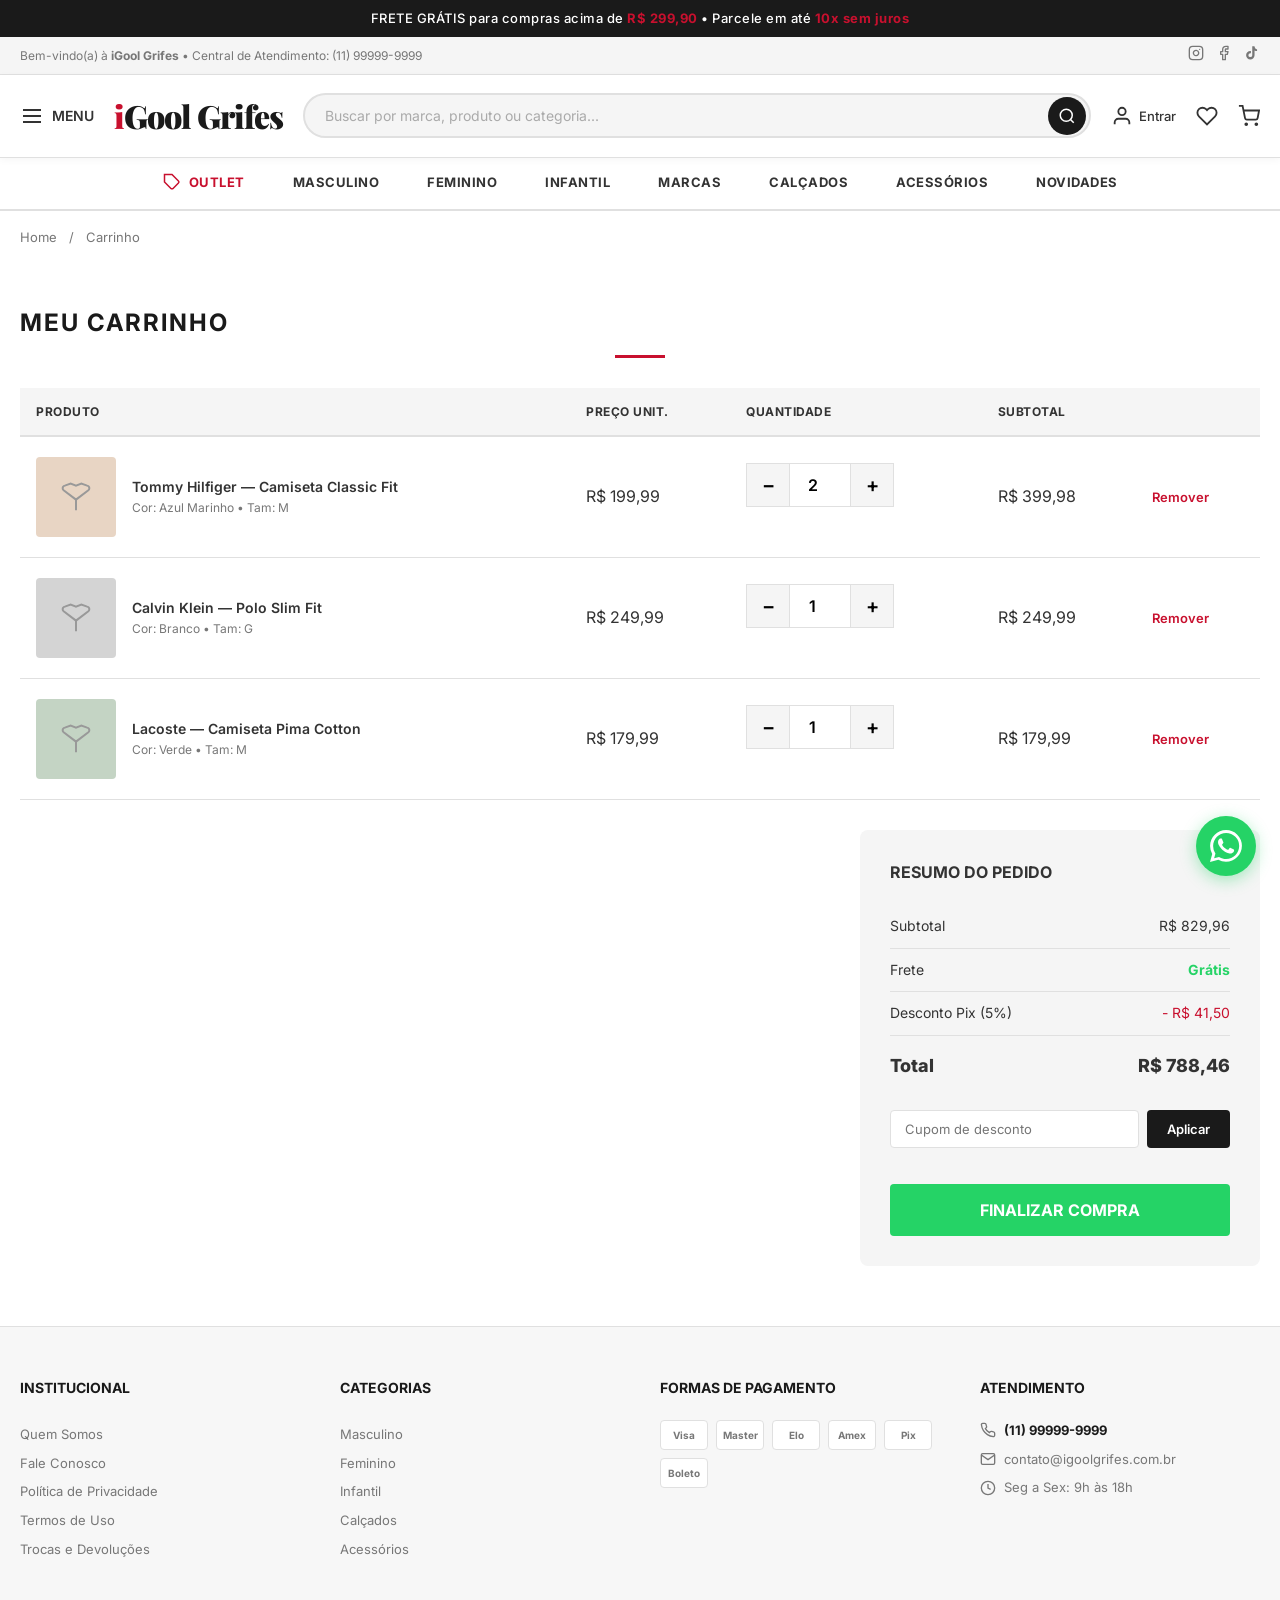
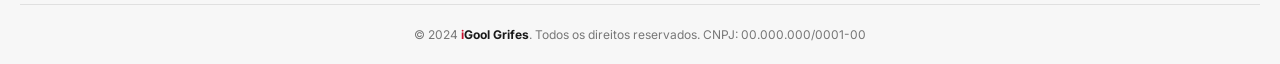
==== carrinho.html @ 235d31eb "Initial commit - IGOOL Grifes website" ====
<!DOCTYPE html>
<html lang="pt-BR">
<head>
  <meta charset="UTF-8">
  <meta name="viewport" content="width=device-width, initial-scale=1.0">
  <title>Meu Carrinho — iGool Grifes</title>
  <link rel="stylesheet" href="css/style.css">
</head>
<body>

  <!-- Top Bar -->
  <div class="top-bar">
    FRETE GRÁTIS para compras acima de <span>R$ 299,90</span> &bull; Parcele em até <span>10x sem juros</span>
  </div>

  <!-- Pre Header -->
  <div class="pre-header">
    <div class="container">
      <div>Bem-vindo(a) à <strong>iGool Grifes</strong> &bull; Central de Atendimento: (11) 99999-9999</div>
      <div class="social-icons">
        <a href="#" aria-label="Instagram">
          <svg width="16" height="16" viewBox="0 0 24 24" fill="none" stroke="currentColor" stroke-width="2" stroke-linecap="round" stroke-linejoin="round"><rect x="2" y="2" width="20" height="20" rx="5"/><path d="M16 11.37A4 4 0 1 1 12.63 8 4 4 0 0 1 16 11.37z"/><line x1="17.5" y1="6.5" x2="17.51" y2="6.5"/></svg>
        </a>
        <a href="#" aria-label="Facebook">
          <svg width="16" height="16" viewBox="0 0 24 24" fill="none" stroke="currentColor" stroke-width="2" stroke-linecap="round" stroke-linejoin="round"><path d="M18 2h-3a5 5 0 0 0-5 5v3H7v4h3v8h4v-8h3l1-4h-4V7a1 1 0 0 1 1-1h3z"/></svg>
        </a>
        <a href="#" aria-label="TikTok">
          <svg width="16" height="16" viewBox="0 0 24 24" fill="currentColor"><path d="M19.59 6.69a4.83 4.83 0 0 1-3.77-4.25V2h-3.45v13.67a2.89 2.89 0 0 1-2.88 2.5 2.89 2.89 0 0 1 0-5.78 2.92 2.92 0 0 1 .88.13V9.05a6.33 6.33 0 0 0-.88-.05 6.34 6.34 0 1 0 6.34 6.34v-7.1a8.16 8.16 0 0 0 3.76.92V6.69z"/></svg>
        </a>
      </div>
    </div>
  </div>

  <!-- Header -->
  <header class="header">
    <div class="container">
      <button class="menu-btn">
        <svg viewBox="0 0 24 24" fill="none" stroke="currentColor" stroke-width="2"><line x1="3" y1="6" x2="21" y2="6"/><line x1="3" y1="12" x2="21" y2="12"/><line x1="3" y1="18" x2="21" y2="18"/></svg>
        Menu
      </button>
      <a href="index.html" class="logo"><i>i</i>Gool Grifes</a>
      <div class="search-bar">
        <input type="text" placeholder="Buscar por marca, produto ou categoria...">
        <button aria-label="Buscar">
          <svg width="18" height="18" viewBox="0 0 24 24" fill="none" stroke="white" stroke-width="2"><circle cx="11" cy="11" r="8"/><line x1="21" y1="21" x2="16.65" y2="16.65"/></svg>
        </button>
      </div>
      <div class="header-actions">
        <a href="#" class="header-action" aria-label="Minha Conta">
          <svg viewBox="0 0 24 24" fill="none" stroke="currentColor" stroke-width="2"><path d="M20 21v-2a4 4 0 0 0-4-4H8a4 4 0 0 0-4 4v2"/><circle cx="12" cy="7" r="4"/></svg>
          <span>Entrar</span>
        </a>
        <a href="#" class="header-action" aria-label="Favoritos">
          <svg viewBox="0 0 24 24" fill="none" stroke="currentColor" stroke-width="2"><path d="M20.84 4.61a5.5 5.5 0 0 0-7.78 0L12 5.67l-1.06-1.06a5.5 5.5 0 0 0-7.78 7.78L12 21.23l8.84-8.84a5.5 5.5 0 0 0 0-7.78z"/></svg>
          <span class="badge">0</span>
        </a>
        <a href="carrinho.html" class="header-action" aria-label="Carrinho">
          <svg viewBox="0 0 24 24" fill="none" stroke="currentColor" stroke-width="2"><circle cx="9" cy="21" r="1"/><circle cx="20" cy="21" r="1"/><path d="M1 1h4l2.68 13.39a2 2 0 0 0 2 1.61h9.72a2 2 0 0 0 2-1.61L23 6H6"/></svg>
          <span class="badge">3</span>
        </a>
      </div>
    </div>
  </header>

  <!-- Navigation -->
  <nav class="nav">
    <div class="container">
      <a href="#" class="nav-item sale">
        <svg viewBox="0 0 24 24" fill="none" stroke="currentColor" stroke-width="2"><path d="M20.59 13.41l-7.17 7.17a2 2 0 0 1-2.83 0L2 12V2h10l8.59 8.59a2 2 0 0 1 0 2.82z"/><line x1="7" y1="7" x2="7.01" y2="7"/></svg>
        Outlet
      </a>
      <a href="#" class="nav-item">Masculino</a>
      <a href="#" class="nav-item">Feminino</a>
      <a href="#" class="nav-item">Infantil</a>
      <a href="#" class="nav-item">Marcas</a>
      <a href="#" class="nav-item">Calçados</a>
      <a href="#" class="nav-item">Acessórios</a>
      <a href="#" class="nav-item">Novidades</a>
    </div>
  </nav>

  <!-- Breadcrumb -->
  <div class="container">
    <div class="breadcrumb">
      <a href="index.html">Home</a> <span>/</span> Carrinho
    </div>
  </div>

  <!-- Cart Section -->
  <section class="cart-section">
    <div class="container">
      <div class="section-title" style="text-align:left; margin-bottom:30px;">
        <h2 style="text-align:left;">MEU CARRINHO</h2>
      </div>

      <!-- Cart Table -->
      <table class="cart-table">
        <thead>
          <tr>
            <th>Produto</th>
            <th>Preço Unit.</th>
            <th>Quantidade</th>
            <th>Subtotal</th>
            <th></th>
          </tr>
        </thead>
        <tbody>
          <!-- Item 1 -->
          <tr>
            <td>
              <div class="cart-product">
                <div style="width:80px;height:80px;background:#e8d5c4;border-radius:4px;display:flex;align-items:center;justify-content:center;">
                  <svg width="32" height="32" viewBox="0 0 24 24" fill="none" stroke="#999" stroke-width="1.5"><path d="M20.38 3.46L16 2 12 3.46 8 2 3.62 3.46A2 2 0 0 0 2 5.41v0a2 2 0 0 0 .74 1.56L12 14l9.26-7.03A2 2 0 0 0 22 5.41v0a2 2 0 0 0-1.62-1.95z"/><path d="M12 14v8"/></svg>
                </div>
                <div class="info">
                  <div class="name">Tommy Hilfiger — Camiseta Classic Fit</div>
                  <div class="variant">Cor: Azul Marinho &bull; Tam: M</div>
                </div>
              </div>
            </td>
            <td><span class="cart-unit-price" data-price="199.99">R$ 199,99</span></td>
            <td>
              <div class="qty-selector">
                <button class="qty-minus">−</button>
                <input type="number" value="2" min="1">
                <button class="qty-plus">+</button>
              </div>
            </td>
            <td><span class="cart-subtotal">R$ 399,98</span></td>
            <td><button class="cart-remove">Remover</button></td>
          </tr>
          <!-- Item 2 -->
          <tr>
            <td>
              <div class="cart-product">
                <div style="width:80px;height:80px;background:#d4d4d4;border-radius:4px;display:flex;align-items:center;justify-content:center;">
                  <svg width="32" height="32" viewBox="0 0 24 24" fill="none" stroke="#999" stroke-width="1.5"><path d="M20.38 3.46L16 2 12 3.46 8 2 3.62 3.46A2 2 0 0 0 2 5.41v0a2 2 0 0 0 .74 1.56L12 14l9.26-7.03A2 2 0 0 0 22 5.41v0a2 2 0 0 0-1.62-1.95z"/><path d="M12 14v8"/></svg>
                </div>
                <div class="info">
                  <div class="name">Calvin Klein — Polo Slim Fit</div>
                  <div class="variant">Cor: Branco &bull; Tam: G</div>
                </div>
              </div>
            </td>
            <td><span class="cart-unit-price" data-price="249.99">R$ 249,99</span></td>
            <td>
              <div class="qty-selector">
                <button class="qty-minus">−</button>
                <input type="number" value="1" min="1">
                <button class="qty-plus">+</button>
              </div>
            </td>
            <td><span class="cart-subtotal">R$ 249,99</span></td>
            <td><button class="cart-remove">Remover</button></td>
          </tr>
          <!-- Item 3 -->
          <tr>
            <td>
              <div class="cart-product">
                <div style="width:80px;height:80px;background:#c4d4c4;border-radius:4px;display:flex;align-items:center;justify-content:center;">
                  <svg width="32" height="32" viewBox="0 0 24 24" fill="none" stroke="#999" stroke-width="1.5"><path d="M20.38 3.46L16 2 12 3.46 8 2 3.62 3.46A2 2 0 0 0 2 5.41v0a2 2 0 0 0 .74 1.56L12 14l9.26-7.03A2 2 0 0 0 22 5.41v0a2 2 0 0 0-1.62-1.95z"/><path d="M12 14v8"/></svg>
                </div>
                <div class="info">
                  <div class="name">Lacoste — Camiseta Pima Cotton</div>
                  <div class="variant">Cor: Verde &bull; Tam: M</div>
                </div>
              </div>
            </td>
            <td><span class="cart-unit-price" data-price="179.99">R$ 179,99</span></td>
            <td>
              <div class="qty-selector">
                <button class="qty-minus">−</button>
                <input type="number" value="1" min="1">
                <button class="qty-plus">+</button>
              </div>
            </td>
            <td><span class="cart-subtotal">R$ 179,99</span></td>
            <td><button class="cart-remove">Remover</button></td>
          </tr>
        </tbody>
      </table>

      <!-- Empty cart message (hidden) -->
      <div id="empty-cart" style="display:none; text-align:center; padding:60px 0;">
        <svg width="64" height="64" viewBox="0 0 24 24" fill="none" stroke="#ccc" stroke-width="1.5"><circle cx="9" cy="21" r="1"/><circle cx="20" cy="21" r="1"/><path d="M1 1h4l2.68 13.39a2 2 0 0 0 2 1.61h9.72a2 2 0 0 0 2-1.61L23 6H6"/></svg>
        <h3 style="margin-top:20px; font-size:18px; color:#777;">Seu carrinho está vazio</h3>
        <p style="color:#aaa; margin-top:8px;">Adicione produtos e aproveite nossas ofertas!</p>
        <a href="index.html" style="display:inline-block; margin-top:20px; padding:14px 40px; background:#1a1a1a; color:#fff; font-weight:700; text-transform:uppercase; border-radius:4px;">Continuar Comprando</a>
      </div>

      <!-- Cart Summary -->
      <div class="cart-summary">
        <h3>Resumo do Pedido</h3>
        <div class="line">
          <span>Subtotal</span>
          <span id="cart-subtotal">R$ 829,96</span>
        </div>
        <div class="line">
          <span>Frete</span>
          <span style="color:#25d366; font-weight:700;">Grátis</span>
        </div>
        <div class="line">
          <span>Desconto Pix (5%)</span>
          <span id="cart-discount" style="color:#c8102e;">- R$ 41,50</span>
        </div>
        <div class="line total">
          <span>Total</span>
          <span id="cart-total">R$ 788,46</span>
        </div>
        <div class="coupon">
          <input type="text" placeholder="Cupom de desconto">
          <button>Aplicar</button>
        </div>
        <a href="checkout.html">
          <button class="btn-checkout">Finalizar Compra</button>
        </a>
      </div>

    </div>
  </section>

  <!-- Footer -->
  <footer class="footer">
    <div class="container">
      <div class="footer-grid">
        <div class="footer-col">
          <h4>Institucional</h4>
          <a href="sobre.html">Quem Somos</a>
          <a href="contato.html">Fale Conosco</a>
          <a href="#">Política de Privacidade</a>
          <a href="#">Termos de Uso</a>
          <a href="#">Trocas e Devoluções</a>
        </div>
        <div class="footer-col">
          <h4>Categorias</h4>
          <a href="#">Masculino</a>
          <a href="#">Feminino</a>
          <a href="#">Infantil</a>
          <a href="#">Calçados</a>
          <a href="#">Acessórios</a>
        </div>
        <div class="footer-col">
          <h4>Formas de Pagamento</h4>
          <div class="footer-payments">
            <div class="pay-icon">Visa</div>
            <div class="pay-icon">Master</div>
            <div class="pay-icon">Elo</div>
            <div class="pay-icon">Amex</div>
            <div class="pay-icon">Pix</div>
            <div class="pay-icon">Boleto</div>
          </div>
        </div>
        <div class="footer-col footer-contact">
          <h4>Atendimento</h4>
          <p>
            <svg viewBox="0 0 24 24" fill="none" stroke="currentColor" stroke-width="2"><path d="M22 16.92v3a2 2 0 0 1-2.18 2 19.79 19.79 0 0 1-8.63-3.07 19.5 19.5 0 0 1-6-6A19.79 19.79 0 0 1 2.12 4.18 2 2 0 0 1 4.11 2h3a2 2 0 0 1 2 1.72c.127.96.361 1.903.7 2.81a2 2 0 0 1-.45 2.11L8.09 9.91a16 16 0 0 0 6 6l1.27-1.27a2 2 0 0 1 2.11-.45c.907.339 1.85.573 2.81.7A2 2 0 0 1 22 16.92z"/></svg>
            <strong>(11) 99999-9999</strong>
          </p>
          <p>
            <svg viewBox="0 0 24 24" fill="none" stroke="currentColor" stroke-width="2"><path d="M4 4h16c1.1 0 2 .9 2 2v12c0 1.1-.9 2-2 2H4c-1.1 0-2-.9-2-2V6c0-1.1.9-2 2-2z"/><polyline points="22,6 12,13 2,6"/></svg>
            contato@igoolgrifes.com.br
          </p>
          <p>
            <svg viewBox="0 0 24 24" fill="none" stroke="currentColor" stroke-width="2"><circle cx="12" cy="12" r="10"/><polyline points="12 6 12 12 16 14"/></svg>
            Seg a Sex: 9h às 18h
          </p>
        </div>
      </div>
      <div class="footer-bottom">
        &copy; 2024 <strong><i style="color:#c8102e; font-style:normal;">i</i>Gool Grifes</strong>. Todos os direitos reservados. CNPJ: 00.000.000/0001-00
      </div>
    </div>
  </footer>

  <!-- WhatsApp Float -->
  <a href="https://wa.me/5511999999999" target="_blank" class="whatsapp-float" aria-label="WhatsApp">
    <svg viewBox="0 0 24 24"><path d="M17.472 14.382c-.297-.149-1.758-.867-2.03-.967-.273-.099-.471-.148-.67.15-.197.297-.767.966-.94 1.164-.173.199-.347.223-.644.075-.297-.15-1.255-.463-2.39-1.475-.883-.788-1.48-1.761-1.653-2.059-.173-.297-.018-.458.13-.606.134-.133.298-.347.446-.52.149-.174.198-.298.298-.497.099-.198.05-.371-.025-.52-.075-.149-.669-1.612-.916-2.207-.242-.579-.487-.5-.669-.51-.173-.008-.371-.01-.57-.01-.198 0-.52.074-.792.372-.272.297-1.04 1.016-1.04 2.479 0 1.462 1.065 2.875 1.213 3.074.149.198 2.096 3.2 5.077 4.487.709.306 1.262.489 1.694.625.712.227 1.36.195 1.871.118.571-.085 1.758-.719 2.006-1.413.248-.694.248-1.289.173-1.413-.074-.124-.272-.198-.57-.347zM12.05 21.785c-1.738 0-3.443-.468-4.93-1.352l-.354-.21-3.667.962.979-3.572-.231-.367A9.712 9.712 0 0 1 2.34 12.05c0-5.385 4.383-9.768 9.77-9.768a9.71 9.71 0 0 1 6.912 2.863 9.71 9.71 0 0 1 2.862 6.913c-.003 5.386-4.385 9.768-9.772 9.768h-.004zM12.05.002C5.438.002.064 5.376.064 11.988a11.93 11.93 0 0 0 1.6 5.972L0 24l6.233-1.636a11.93 11.93 0 0 0 5.71 1.453h.005c6.613 0 11.987-5.374 11.99-11.986A11.91 11.91 0 0 0 20.453 3.49 11.91 11.91 0 0 0 12.05.002z"/></svg>
  </a>

  <script src="js/main.js"></script>
</body>
</html>
---- css/style.css ----
/* ============================================
   iGOOL GRIFES — E-commerce CSS
   Referência: Secret Outlet
   ============================================ */

@import url('https://fonts.googleapis.com/css2?family=Inter:wght@300;400;500;600;700;800;900&family=Playfair+Display:wght@700;800;900&display=swap');

/* ── Reset ── */
*, *::before, *::after { margin: 0; padding: 0; box-sizing: border-box; }

:root {
  --primary: #1a1a1a;
  --secondary: #c8102e;
  --accent: #d4af37;
  --green: #25d366;
  --bg: #ffffff;
  --bg-light: #f5f5f5;
  --bg-dark: #1a1a1a;
  --text: #333333;
  --text-light: #777777;
  --text-white: #ffffff;
  --border: #e0e0e0;
  --shadow: 0 2px 12px rgba(0,0,0,0.08);
  --radius: 8px;
  --max-w: 1280px;
  --transition: all 0.3s ease;
}

html { scroll-behavior: smooth; }
body { font-family: 'Inter', sans-serif; color: var(--text); background: var(--bg); line-height: 1.6; }
a { text-decoration: none; color: inherit; transition: var(--transition); }
ul { list-style: none; }
img { max-width: 100%; height: auto; display: block; }
button, input, select, textarea { font-family: inherit; border: none; outline: none; }
.container { max-width: var(--max-w); margin: 0 auto; padding: 0 20px; }

/* ── Top Bar ── */
.top-bar {
  background: var(--primary);
  color: var(--text-white);
  text-align: center;
  padding: 8px 0;
  font-size: 13px;
  font-weight: 500;
  letter-spacing: 0.5px;
}
.top-bar span { color: var(--secondary); font-weight: 700; }

/* ── Pre Header ── */
.pre-header {
  background: var(--bg-light);
  padding: 6px 0;
  font-size: 12px;
  color: var(--text-light);
  border-bottom: 1px solid var(--border);
}
.pre-header .container {
  display: flex;
  justify-content: space-between;
  align-items: center;
}
.pre-header a { color: var(--text-light); }
.pre-header a:hover { color: var(--secondary); }
.pre-header .social-icons { display: flex; gap: 12px; }
.pre-header .social-icons a { font-size: 16px; }

/* ── Header ── */
.header {
  background: var(--bg);
  padding: 15px 0;
  border-bottom: 1px solid var(--border);
  position: sticky;
  top: 0;
  z-index: 1000;
  box-shadow: 0 2px 8px rgba(0,0,0,0.04);
}
.header .container {
  display: flex;
  align-items: center;
  gap: 20px;
}
.header .menu-btn {
  display: flex;
  align-items: center;
  gap: 8px;
  background: none;
  cursor: pointer;
  font-size: 14px;
  font-weight: 600;
  color: var(--text);
  text-transform: uppercase;
}
.header .menu-btn svg { width: 24px; height: 24px; }

.logo {
  font-family: 'Playfair Display', serif;
  font-size: 32px;
  font-weight: 900;
  color: var(--primary);
  letter-spacing: -1px;
  white-space: nowrap;
}
.logo i { color: var(--secondary); font-style: normal; }

.search-bar {
  flex: 1;
  position: relative;
}
.search-bar input {
  width: 100%;
  padding: 12px 50px 12px 20px;
  border: 2px solid var(--border);
  border-radius: 30px;
  font-size: 14px;
  color: var(--text);
  background: var(--bg-light);
  transition: var(--transition);
}
.search-bar input:focus { border-color: var(--primary); background: var(--bg); }
.search-bar input::placeholder { color: #aaa; }
.search-bar button {
  position: absolute;
  right: 5px;
  top: 50%;
  transform: translateY(-50%);
  background: var(--primary);
  color: white;
  width: 38px;
  height: 38px;
  border-radius: 50%;
  cursor: pointer;
  display: flex;
  align-items: center;
  justify-content: center;
  transition: var(--transition);
}
.search-bar button:hover { background: var(--secondary); }

.header-actions {
  display: flex;
  align-items: center;
  gap: 20px;
}
.header-action {
  display: flex;
  align-items: center;
  gap: 6px;
  font-size: 13px;
  font-weight: 500;
  color: var(--text);
  cursor: pointer;
  position: relative;
  transition: var(--transition);
}
.header-action:hover { color: var(--secondary); }
.header-action svg { width: 22px; height: 22px; }
.header-action .badge {
  position: absolute;
  top: -6px;
  right: -8px;
  background: var(--secondary);
  color: white;
  width: 18px;
  height: 18px;
  border-radius: 50%;
  font-size: 10px;
  font-weight: 700;
  display: flex;
  align-items: center;
  justify-content: center;
}

/* ── Navigation ── */
.nav {
  background: var(--bg);
  border-bottom: 2px solid var(--border);
}
.nav .container {
  display: flex;
  justify-content: center;
  gap: 0;
}
.nav-item {
  position: relative;
  padding: 14px 24px;
  font-size: 13px;
  font-weight: 700;
  text-transform: uppercase;
  letter-spacing: 0.5px;
  display: flex;
  align-items: center;
  gap: 8px;
  cursor: pointer;
  transition: var(--transition);
  border-bottom: 3px solid transparent;
}
.nav-item:hover { color: var(--secondary); border-bottom-color: var(--secondary); }
.nav-item.sale { color: var(--secondary); }
.nav-item svg { width: 18px; height: 18px; }

/* Dropdown */
.nav-dropdown {
  display: none;
  position: absolute;
  top: 100%;
  left: 0;
  background: var(--bg);
  min-width: 260px;
  box-shadow: var(--shadow);
  border: 1px solid var(--border);
  border-top: 3px solid var(--secondary);
  z-index: 999;
  padding: 20px;
}
.nav-dropdown.mega {
  left: 50%;
  transform: translateX(-50%);
  min-width: 800px;
  display: none;
}
.nav-item:hover .nav-dropdown { display: block; }
.nav-dropdown a {
  display: block;
  padding: 8px 0;
  font-size: 13px;
  font-weight: 500;
  color: var(--text);
  text-transform: none;
}
.nav-dropdown a:hover { color: var(--secondary); padding-left: 5px; }
.nav-dropdown .brands-grid {
  display: grid;
  grid-template-columns: repeat(5, 1fr);
  gap: 8px 20px;
}

/* ── Hero Banner ── */
.hero {
  position: relative;
  background: linear-gradient(135deg, #1a1a1a 0%, #2d2d2d 50%, #c8102e 100%);
  overflow: hidden;
  min-height: 420px;
  display: flex;
  align-items: center;
}
.hero .container {
  display: flex;
  align-items: center;
  justify-content: space-between;
  width: 100%;
  padding: 40px 20px;
}
.hero-content { max-width: 500px; color: var(--text-white); z-index: 2; }
.hero-content .tag {
  display: inline-block;
  background: var(--secondary);
  color: white;
  padding: 6px 16px;
  font-size: 12px;
  font-weight: 700;
  text-transform: uppercase;
  border-radius: 3px;
  margin-bottom: 16px;
}
.hero-content h1 {
  font-family: 'Playfair Display', serif;
  font-size: 64px;
  font-weight: 900;
  line-height: 1;
  margin-bottom: 10px;
}
.hero-content h2 {
  font-size: 22px;
  font-weight: 300;
  text-transform: uppercase;
  letter-spacing: 3px;
  margin-bottom: 24px;
}
.hero-content .btn-hero {
  display: inline-block;
  background: var(--text-white);
  color: var(--primary);
  padding: 14px 40px;
  font-weight: 700;
  font-size: 14px;
  text-transform: uppercase;
  border-radius: 4px;
  transition: var(--transition);
}
.hero-content .btn-hero:hover { background: var(--accent); color: var(--primary); }
.hero-discounts {
  display: flex;
  gap: 30px;
  z-index: 2;
}
.hero-discount {
  text-align: center;
  color: var(--text-white);
}
.hero-discount .pct {
  font-size: 72px;
  font-weight: 900;
  line-height: 1;
  font-family: 'Playfair Display', serif;
}
.hero-discount .pct sup { font-size: 32px; }
.hero-discount .off {
  font-size: 24px;
  font-weight: 800;
  text-transform: uppercase;
  display: block;
}
.hero-discount .desc {
  font-size: 13px;
  font-weight: 400;
  opacity: 0.8;
  margin-top: 4px;
}

/* ── Trust Bar ── */
.trust-bar {
  background: var(--bg-light);
  padding: 24px 0;
  border-bottom: 1px solid var(--border);
}
.trust-bar .container {
  display: flex;
  justify-content: space-between;
  gap: 16px;
  flex-wrap: wrap;
}
.trust-item {
  display: flex;
  flex-direction: column;
  align-items: center;
  text-align: center;
  gap: 8px;
  flex: 1;
  min-width: 140px;
}
.trust-item svg { width: 32px; height: 32px; color: var(--primary); }
.trust-item strong { font-size: 12px; text-transform: uppercase; letter-spacing: 0.5px; }
.trust-item span { font-size: 11px; color: var(--text-light); }

/* ── Frete Banner ── */
.frete-banner {
  background: linear-gradient(90deg, #1a1a1a, #333);
  padding: 16px 0;
  color: var(--text-white);
}
.frete-banner .container {
  display: flex;
  justify-content: space-between;
  align-items: center;
  flex-wrap: wrap;
  gap: 16px;
}
.frete-banner .left { font-size: 13px; }
.frete-banner .left strong { display: block; font-size: 11px; color: var(--secondary); text-transform: uppercase; }
.frete-banner h3 {
  font-size: 32px;
  font-weight: 900;
  color: var(--green);
  text-transform: uppercase;
}
.frete-banner .regions { font-size: 12px; text-align: right; line-height: 1.8; }
.frete-banner .regions strong { color: var(--secondary); }

/* ── Promo Cards ── */
.promo-section { padding: 50px 0; }
.promo-grid {
  display: grid;
  grid-template-columns: repeat(3, 1fr);
  gap: 20px;
}
.promo-card {
  position: relative;
  border-radius: var(--radius);
  overflow: hidden;
  background: linear-gradient(135deg, #2d2d2d, #1a1a1a);
  min-height: 320px;
  display: flex;
  flex-direction: column;
  justify-content: flex-end;
  padding: 30px;
  color: var(--text-white);
  cursor: pointer;
  transition: var(--transition);
}
.promo-card:hover { transform: translateY(-4px); box-shadow: 0 12px 32px rgba(0,0,0,0.2); }
.promo-card .brand-tag { font-size: 11px; text-transform: uppercase; letter-spacing: 2px; opacity: 0.7; }
.promo-card h3 { font-family: 'Playfair Display', serif; font-size: 28px; font-weight: 900; margin: 8px 0; text-transform: uppercase; }
.promo-card .discount {
  display: flex;
  align-items: baseline;
  gap: 4px;
}
.promo-card .discount .num {
  font-size: 56px;
  font-weight: 900;
  color: var(--secondary);
  line-height: 1;
  font-family: 'Playfair Display', serif;
}
.promo-card .discount .pct { font-size: 24px; font-weight: 800; color: var(--secondary); }
.promo-card .discount .off-text { font-size: 14px; text-transform: uppercase; font-weight: 600; }
.promo-card .cta { font-size: 13px; font-weight: 600; margin-top: 12px; opacity: 0.8; }
.promo-card .cta:hover { opacity: 1; }

/* ── Section Title ── */
.section-title {
  text-align: center;
  margin-bottom: 40px;
}
.section-title h2 {
  font-size: 24px;
  font-weight: 700;
  text-transform: uppercase;
  letter-spacing: 2px;
  color: var(--primary);
}
.section-title h2::after {
  content: '';
  display: block;
  width: 50px;
  height: 3px;
  background: var(--secondary);
  margin: 12px auto 0;
}

/* ── Size Filter ── */
.size-section { padding: 40px 0; background: var(--primary); }
.size-title {
  color: var(--text-white);
  font-size: 16px;
  font-weight: 700;
  text-transform: uppercase;
  letter-spacing: 1px;
  text-align: center;
  margin-bottom: 20px;
}
.size-grid {
  display: flex;
  justify-content: center;
  gap: 12px;
  flex-wrap: wrap;
}
.size-btn {
  background: var(--text-white);
  color: var(--primary);
  padding: 12px 28px;
  font-size: 14px;
  font-weight: 700;
  border-radius: 4px;
  cursor: pointer;
  transition: var(--transition);
}
.size-btn:hover { background: var(--secondary); color: white; transform: scale(1.05); }

/* ── Categories ── */
.categories-section { padding: 50px 0; }
.categories-grid {
  display: grid;
  grid-template-columns: repeat(5, 1fr);
  gap: 16px;
}
.category-card {
  position: relative;
  border-radius: var(--radius);
  overflow: hidden;
  aspect-ratio: 3/4;
  cursor: pointer;
  background: #ddd;
}
.category-card img {
  width: 100%;
  height: 100%;
  object-fit: cover;
  transition: var(--transition);
}
.category-card:hover img { transform: scale(1.08); }
.category-card .label {
  position: absolute;
  top: 12px;
  left: 12px;
  background: var(--secondary);
  color: white;
  padding: 5px 14px;
  font-size: 11px;
  font-weight: 700;
  text-transform: uppercase;
  border-radius: 3px;
  letter-spacing: 0.5px;
}

/* ── WhatsApp Banner ── */
.whatsapp-banner {
  background: var(--bg-light);
  padding: 30px 0;
  margin: 40px 0;
}
.whatsapp-banner .container {
  display: flex;
  align-items: center;
  justify-content: center;
  gap: 30px;
  flex-wrap: wrap;
}
.whatsapp-banner .icon {
  width: 60px;
  height: 60px;
  background: var(--green);
  border-radius: 50%;
  display: flex;
  align-items: center;
  justify-content: center;
}
.whatsapp-banner .icon svg { width: 32px; height: 32px; fill: white; }
.whatsapp-banner .text { text-align: center; }
.whatsapp-banner .text h3 { font-size: 16px; font-weight: 700; text-transform: uppercase; }
.whatsapp-banner .text p { font-size: 14px; color: var(--text-light); }
.whatsapp-banner .text p span { color: var(--secondary); font-weight: 700; }
.btn-whatsapp {
  background: var(--green);
  color: white;
  padding: 14px 40px;
  font-size: 14px;
  font-weight: 700;
  text-transform: uppercase;
  border-radius: 4px;
  cursor: pointer;
  transition: var(--transition);
}
.btn-whatsapp:hover { background: #1fb855; transform: scale(1.05); }

/* ── Brands Carousel ── */
.brands-section { padding: 50px 0; }
.brands-carousel {
  display: flex;
  justify-content: center;
  align-items: center;
  gap: 50px;
  flex-wrap: wrap;
  opacity: 0.6;
}
.brands-carousel img { height: 40px; object-fit: contain; filter: grayscale(100%); transition: var(--transition); }
.brands-carousel img:hover { filter: grayscale(0%); opacity: 1; }

/* ── Product Grid ── */
.products-section { padding: 50px 0; }
.products-grid {
  display: grid;
  grid-template-columns: repeat(4, 1fr);
  gap: 20px;
}
.product-card {
  background: var(--bg);
  border: 1px solid var(--border);
  border-radius: var(--radius);
  overflow: hidden;
  transition: var(--transition);
  position: relative;
}
.product-card:hover { box-shadow: 0 8px 24px rgba(0,0,0,0.12); transform: translateY(-4px); }
.product-card .badges {
  position: absolute;
  top: 10px;
  left: 10px;
  display: flex;
  flex-direction: column;
  gap: 6px;
  z-index: 2;
}
.product-card .badge-discount {
  background: var(--secondary);
  color: white;
  padding: 4px 10px;
  font-size: 12px;
  font-weight: 700;
  border-radius: 3px;
}
.product-card .badge-frete {
  background: var(--green);
  color: white;
  padding: 4px 10px;
  font-size: 10px;
  font-weight: 700;
  border-radius: 3px;
}
.product-card .img-wrap {
  position: relative;
  aspect-ratio: 1;
  overflow: hidden;
  background: #f9f9f9;
}
.product-card .img-wrap img {
  width: 100%;
  height: 100%;
  object-fit: cover;
  transition: var(--transition);
}
.product-card:hover .img-wrap img { transform: scale(1.05); }
.product-card .wishlist-btn {
  position: absolute;
  top: 10px;
  right: 10px;
  background: white;
  width: 36px;
  height: 36px;
  border-radius: 50%;
  display: flex;
  align-items: center;
  justify-content: center;
  cursor: pointer;
  box-shadow: 0 2px 8px rgba(0,0,0,0.1);
  z-index: 2;
  transition: var(--transition);
}
.product-card .wishlist-btn:hover { background: var(--secondary); color: white; }
.product-card .wishlist-btn svg { width: 18px; height: 18px; }
.product-info {
  padding: 16px;
  text-align: center;
}
.product-info .brand {
  font-size: 14px;
  font-weight: 700;
  color: var(--primary);
  text-transform: uppercase;
  margin-bottom: 6px;
}
.product-info .name {
  font-size: 13px;
  color: var(--text-light);
  margin-bottom: 10px;
  line-height: 1.4;
  min-height: 36px;
}
.product-info .prices { margin-bottom: 6px; }
.product-info .old-price {
  font-size: 13px;
  color: #aaa;
  text-decoration: line-through;
  margin-right: 8px;
}
.product-info .current-price {
  font-size: 18px;
  font-weight: 800;
  color: var(--primary);
}
.product-info .pix-label {
  font-size: 11px;
  color: var(--text-light);
}
.product-info .installments {
  font-size: 11px;
  color: var(--text-light);
  margin-top: 4px;
}

/* ── About Section ── */
.about-section { padding: 60px 0; background: var(--bg-light); }
.about-grid {
  display: grid;
  grid-template-columns: 1fr 1fr;
  gap: 50px;
  align-items: center;
}
.about-text h2 {
  font-family: 'Playfair Display', serif;
  font-size: 32px;
  font-weight: 900;
  text-transform: uppercase;
  letter-spacing: 2px;
  margin-bottom: 20px;
}
.about-text p { font-size: 14px; line-height: 1.8; color: var(--text-light); margin-bottom: 12px; }
.about-visual {
  display: flex;
  flex-direction: column;
  align-items: center;
  gap: 20px;
}
.about-visual .stamp {
  background: var(--secondary);
  color: white;
  padding: 30px 40px;
  text-align: center;
  border-radius: var(--radius);
}
.about-visual .stamp .years { font-size: 48px; font-weight: 900; font-family: 'Playfair Display', serif; line-height: 1; }
.about-visual .stamp .label { font-size: 12px; text-transform: uppercase; letter-spacing: 2px; font-weight: 700; }

/* ── Trust Cards ── */
.trust-section { padding: 50px 0; }
.trust-grid {
  display: grid;
  grid-template-columns: repeat(5, 1fr);
  gap: 16px;
}
.trust-card {
  background: var(--bg-light);
  border: 1px solid var(--border);
  border-radius: var(--radius);
  padding: 30px 20px;
  text-align: center;
  transition: var(--transition);
}
.trust-card:hover { box-shadow: var(--shadow); transform: translateY(-2px); }
.trust-card svg { width: 40px; height: 40px; color: var(--primary); margin-bottom: 16px; }
.trust-card h4 { font-size: 13px; font-weight: 700; text-transform: uppercase; margin-bottom: 10px; }
.trust-card p { font-size: 12px; color: var(--text-light); line-height: 1.5; }

/* ── Newsletter ── */
.newsletter {
  background: var(--bg-dark);
  padding: 40px 0;
}
.newsletter .container {
  display: flex;
  align-items: center;
  justify-content: space-between;
  gap: 30px;
  flex-wrap: wrap;
}
.newsletter .text { color: var(--text-white); }
.newsletter .text h3 { font-size: 18px; font-weight: 800; text-transform: uppercase; }
.newsletter .text p { font-size: 13px; opacity: 0.7; margin-top: 4px; }
.newsletter form {
  display: flex;
  gap: 10px;
  flex-wrap: wrap;
  flex: 1;
  max-width: 600px;
}
.newsletter form input {
  flex: 1;
  min-width: 140px;
  padding: 12px 16px;
  border: 1px solid #444;
  border-radius: 4px;
  background: #2a2a2a;
  color: white;
  font-size: 13px;
}
.newsletter form input::placeholder { color: #888; }
.newsletter form button {
  background: var(--green);
  color: white;
  padding: 12px 30px;
  font-weight: 700;
  text-transform: uppercase;
  border-radius: 4px;
  cursor: pointer;
  font-size: 13px;
  transition: var(--transition);
}
.newsletter form button:hover { background: #1fb855; }

/* ── Footer ── */
.footer {
  background: #f7f7f7;
  padding: 50px 0 20px;
  border-top: 1px solid var(--border);
}
.footer-grid {
  display: grid;
  grid-template-columns: repeat(4, 1fr);
  gap: 40px;
  margin-bottom: 40px;
}
.footer-col h4 {
  font-size: 14px;
  font-weight: 700;
  text-transform: uppercase;
  margin-bottom: 20px;
  color: var(--primary);
}
.footer-col a {
  display: block;
  font-size: 13px;
  color: var(--text-light);
  padding: 4px 0;
  transition: var(--transition);
}
.footer-col a:hover { color: var(--secondary); padding-left: 4px; }
.footer-payments {
  display: flex;
  gap: 8px;
  flex-wrap: wrap;
  margin-top: 10px;
}
.footer-payments .pay-icon {
  width: 48px;
  height: 30px;
  background: white;
  border: 1px solid var(--border);
  border-radius: 4px;
  display: flex;
  align-items: center;
  justify-content: center;
  font-size: 10px;
  font-weight: 700;
  color: var(--text-light);
}
.footer-contact p {
  font-size: 13px;
  color: var(--text-light);
  margin-bottom: 8px;
  display: flex;
  align-items: center;
  gap: 8px;
}
.footer-contact p svg { width: 16px; height: 16px; flex-shrink: 0; }
.footer-contact p strong { color: var(--primary); }
.footer-bottom {
  border-top: 1px solid var(--border);
  padding-top: 20px;
  text-align: center;
  font-size: 12px;
  color: var(--text-light);
}
.footer-bottom strong { color: var(--primary); }

/* ── Product Page ── */
.breadcrumb {
  padding: 16px 0;
  font-size: 13px;
  color: var(--text-light);
}
.breadcrumb a { color: var(--text-light); }
.breadcrumb a:hover { color: var(--secondary); }
.breadcrumb span { margin: 0 8px; }

.product-detail {
  padding: 20px 0 60px;
}
.product-detail-grid {
  display: grid;
  grid-template-columns: 1fr 1fr;
  gap: 50px;
}
.product-gallery {
  display: flex;
  gap: 12px;
}
.product-gallery .thumbs {
  display: flex;
  flex-direction: column;
  gap: 8px;
}
.product-gallery .thumb {
  width: 70px;
  height: 70px;
  border: 2px solid var(--border);
  border-radius: 4px;
  overflow: hidden;
  cursor: pointer;
  transition: var(--transition);
}
.product-gallery .thumb.active, .product-gallery .thumb:hover { border-color: var(--primary); }
.product-gallery .thumb img { width: 100%; height: 100%; object-fit: cover; }
.product-gallery .main-img {
  flex: 1;
  border-radius: var(--radius);
  overflow: hidden;
  background: #f9f9f9;
}
.product-gallery .main-img img { width: 100%; height: 100%; object-fit: cover; }

.product-detail-info h1 {
  font-size: 24px;
  font-weight: 700;
  margin-bottom: 6px;
}
.product-detail-info .brand-name {
  font-size: 14px;
  color: var(--text-light);
  text-transform: uppercase;
  margin-bottom: 16px;
}
.product-detail-info .detail-prices { margin-bottom: 20px; }
.product-detail-info .detail-old-price {
  font-size: 16px;
  color: #aaa;
  text-decoration: line-through;
}
.product-detail-info .detail-current-price {
  font-size: 32px;
  font-weight: 900;
  color: var(--primary);
  display: block;
}
.product-detail-info .detail-pix {
  font-size: 13px;
  color: var(--green);
  font-weight: 600;
}
.product-detail-info .detail-installments {
  font-size: 13px;
  color: var(--text-light);
  margin-top: 4px;
}

.size-selector { margin: 24px 0; }
.size-selector h4 { font-size: 14px; font-weight: 700; margin-bottom: 10px; }
.size-options { display: flex; gap: 8px; }
.size-option {
  width: 48px;
  height: 48px;
  border: 2px solid var(--border);
  border-radius: 4px;
  display: flex;
  align-items: center;
  justify-content: center;
  font-size: 14px;
  font-weight: 600;
  cursor: pointer;
  transition: var(--transition);
}
.size-option:hover, .size-option.selected { border-color: var(--primary); background: var(--primary); color: white; }

.color-selector { margin-bottom: 24px; }
.color-selector h4 { font-size: 14px; font-weight: 700; margin-bottom: 10px; }
.color-options { display: flex; gap: 8px; }
.color-option {
  width: 32px;
  height: 32px;
  border-radius: 50%;
  border: 3px solid transparent;
  cursor: pointer;
  transition: var(--transition);
}
.color-option:hover, .color-option.selected { border-color: var(--primary); transform: scale(1.1); }

.qty-selector {
  display: flex;
  align-items: center;
  gap: 0;
  margin-bottom: 24px;
}
.qty-selector button {
  width: 44px;
  height: 44px;
  background: var(--bg-light);
  border: 1px solid var(--border);
  font-size: 20px;
  font-weight: 600;
  cursor: pointer;
  display: flex;
  align-items: center;
  justify-content: center;
  transition: var(--transition);
}
.qty-selector button:hover { background: var(--primary); color: white; }
.qty-selector input {
  width: 60px;
  height: 44px;
  text-align: center;
  border: 1px solid var(--border);
  border-left: none;
  border-right: none;
  font-size: 16px;
  font-weight: 600;
}

.btn-add-cart {
  width: 100%;
  padding: 16px;
  background: var(--primary);
  color: white;
  font-size: 16px;
  font-weight: 700;
  text-transform: uppercase;
  border-radius: 4px;
  cursor: pointer;
  transition: var(--transition);
  margin-bottom: 12px;
}
.btn-add-cart:hover { background: var(--secondary); }
.btn-buy-now {
  width: 100%;
  padding: 16px;
  background: var(--green);
  color: white;
  font-size: 16px;
  font-weight: 700;
  text-transform: uppercase;
  border-radius: 4px;
  cursor: pointer;
  transition: var(--transition);
}
.btn-buy-now:hover { background: #1fb855; }

/* ── Cart Page ── */
.cart-section { padding: 40px 0 60px; }
.cart-table { width: 100%; border-collapse: collapse; margin-bottom: 30px; }
.cart-table th {
  text-align: left;
  padding: 14px 16px;
  background: var(--bg-light);
  font-size: 12px;
  font-weight: 700;
  text-transform: uppercase;
  letter-spacing: 0.5px;
  border-bottom: 2px solid var(--border);
}
.cart-table td { padding: 20px 16px; border-bottom: 1px solid var(--border); vertical-align: middle; }
.cart-product {
  display: flex;
  align-items: center;
  gap: 16px;
}
.cart-product img { width: 80px; height: 80px; object-fit: cover; border-radius: 4px; }
.cart-product .info .name { font-size: 14px; font-weight: 600; }
.cart-product .info .variant { font-size: 12px; color: var(--text-light); }
.cart-remove {
  background: none;
  color: var(--secondary);
  font-size: 13px;
  cursor: pointer;
  font-weight: 600;
}
.cart-summary {
  max-width: 400px;
  margin-left: auto;
  background: var(--bg-light);
  padding: 30px;
  border-radius: var(--radius);
}
.cart-summary h3 { font-size: 16px; font-weight: 700; text-transform: uppercase; margin-bottom: 20px; }
.cart-summary .line {
  display: flex;
  justify-content: space-between;
  padding: 10px 0;
  font-size: 14px;
  border-bottom: 1px solid var(--border);
}
.cart-summary .line.total { font-weight: 800; font-size: 18px; border: none; padding-top: 16px; }
.cart-summary .coupon {
  display: flex;
  gap: 8px;
  margin: 20px 0;
}
.cart-summary .coupon input {
  flex: 1;
  padding: 10px 14px;
  border: 1px solid var(--border);
  border-radius: 4px;
  font-size: 13px;
}
.cart-summary .coupon button {
  padding: 10px 20px;
  background: var(--primary);
  color: white;
  font-weight: 600;
  border-radius: 4px;
  cursor: pointer;
  font-size: 13px;
}
.btn-checkout {
  width: 100%;
  padding: 16px;
  background: var(--green);
  color: white;
  font-size: 16px;
  font-weight: 700;
  text-transform: uppercase;
  border-radius: 4px;
  cursor: pointer;
  transition: var(--transition);
  margin-top: 16px;
}
.btn-checkout:hover { background: #1fb855; }

/* ── Catalog / Listing ── */
.catalog-section { padding: 40px 0 60px; }
.catalog-header {
  display: flex;
  justify-content: space-between;
  align-items: center;
  margin-bottom: 30px;
  flex-wrap: wrap;
  gap: 16px;
}
.catalog-header h1 { font-size: 24px; font-weight: 700; text-transform: uppercase; }
.catalog-header .results { font-size: 13px; color: var(--text-light); }
.catalog-sort select {
  padding: 10px 16px;
  border: 1px solid var(--border);
  border-radius: 4px;
  font-size: 13px;
  background: white;
  cursor: pointer;
}
.catalog-layout {
  display: grid;
  grid-template-columns: 260px 1fr;
  gap: 30px;
}
.catalog-filters { }
.filter-group { margin-bottom: 24px; border-bottom: 1px solid var(--border); padding-bottom: 20px; }
.filter-group h4 {
  font-size: 13px;
  font-weight: 700;
  text-transform: uppercase;
  margin-bottom: 12px;
  cursor: pointer;
  display: flex;
  justify-content: space-between;
  align-items: center;
}
.filter-group label {
  display: flex;
  align-items: center;
  gap: 8px;
  padding: 4px 0;
  font-size: 13px;
  color: var(--text);
  cursor: pointer;
}
.filter-group label:hover { color: var(--secondary); }
.filter-group input[type="checkbox"] {
  width: 16px;
  height: 16px;
  accent-color: var(--primary);
}
.price-range {
  display: flex;
  gap: 8px;
  align-items: center;
}
.price-range input {
  width: 100%;
  padding: 8px;
  border: 1px solid var(--border);
  border-radius: 4px;
  font-size: 13px;
}
.btn-filter {
  width: 100%;
  padding: 10px;
  background: var(--primary);
  color: white;
  font-weight: 600;
  border-radius: 4px;
  cursor: pointer;
  font-size: 13px;
  margin-top: 10px;
  transition: var(--transition);
}
.btn-filter:hover { background: var(--secondary); }
.color-circles { display: flex; gap: 10px; flex-wrap: wrap; }
.color-circle {
  width: 28px;
  height: 28px;
  border-radius: 50%;
  border: 2px solid var(--border);
  cursor: pointer;
  transition: var(--transition);
  position: relative;
}
.color-circle:hover { border-color: var(--primary); transform: scale(1.15); }
.color-circle-label {
  display: flex;
  align-items: center;
  gap: 8px;
  padding: 3px 0;
  font-size: 13px;
  cursor: pointer;
}
.catalog-products .products-grid { grid-template-columns: repeat(4, 1fr); }
@media (max-width: 1024px) { .catalog-products .products-grid { grid-template-columns: repeat(3, 1fr); } }
@media (max-width: 768px) { .catalog-products .products-grid { grid-template-columns: repeat(2, 1fr); } }

/* ── Contact Page ── */
.contact-section { padding: 60px 0; }
.contact-grid {
  display: grid;
  grid-template-columns: 1fr 1fr;
  gap: 50px;
}
.contact-form h2 { font-size: 24px; font-weight: 700; margin-bottom: 24px; }
.form-group { margin-bottom: 16px; }
.form-group label {
  display: block;
  font-size: 13px;
  font-weight: 600;
  margin-bottom: 6px;
  color: var(--primary);
}
.form-group input, .form-group textarea, .form-group select {
  width: 100%;
  padding: 12px 16px;
  border: 1px solid var(--border);
  border-radius: 4px;
  font-size: 14px;
  transition: var(--transition);
}
.form-group input:focus, .form-group textarea:focus { border-color: var(--primary); }
.form-group textarea { resize: vertical; min-height: 120px; }
.btn-submit {
  padding: 14px 40px;
  background: var(--primary);
  color: white;
  font-size: 14px;
  font-weight: 700;
  text-transform: uppercase;
  border-radius: 4px;
  cursor: pointer;
  transition: var(--transition);
}
.btn-submit:hover { background: var(--secondary); }

.contact-info h2 { font-size: 24px; font-weight: 700; margin-bottom: 24px; }
.contact-info-item {
  display: flex;
  gap: 16px;
  margin-bottom: 24px;
  align-items: flex-start;
}
.contact-info-item .icon {
  width: 48px;
  height: 48px;
  background: var(--bg-light);
  border-radius: 50%;
  display: flex;
  align-items: center;
  justify-content: center;
  flex-shrink: 0;
}
.contact-info-item .icon svg { width: 22px; height: 22px; }
.contact-info-item h4 { font-size: 14px; font-weight: 700; margin-bottom: 4px; }
.contact-info-item p { font-size: 13px; color: var(--text-light); }

/* ── Checkout ── */
.checkout-section { padding: 40px 0 60px; }
.checkout-grid {
  display: grid;
  grid-template-columns: 1fr 400px;
  gap: 40px;
}
.checkout-step { margin-bottom: 30px; }
.checkout-step h3 {
  font-size: 16px;
  font-weight: 700;
  text-transform: uppercase;
  margin-bottom: 20px;
  padding-bottom: 10px;
  border-bottom: 2px solid var(--primary);
}
.form-row {
  display: grid;
  grid-template-columns: 1fr 1fr;
  gap: 16px;
}
.order-summary {
  background: var(--bg-light);
  padding: 30px;
  border-radius: var(--radius);
  position: sticky;
  top: 100px;
}
.order-summary h3 { font-size: 16px; font-weight: 700; text-transform: uppercase; margin-bottom: 20px; }
.order-item {
  display: flex;
  gap: 12px;
  padding: 12px 0;
  border-bottom: 1px solid var(--border);
}
.order-item img { width: 60px; height: 60px; object-fit: cover; border-radius: 4px; }
.order-item .info { flex: 1; }
.order-item .info .name { font-size: 13px; font-weight: 600; }
.order-item .info .variant { font-size: 11px; color: var(--text-light); }
.order-item .price { font-size: 14px; font-weight: 700; }
.btn-complete {
  width: 100%;
  padding: 16px;
  background: var(--green);
  color: white;
  font-size: 16px;
  font-weight: 700;
  text-transform: uppercase;
  border-radius: 4px;
  cursor: pointer;
  transition: var(--transition);
  margin-top: 20px;
}
.btn-complete:hover { background: #1fb855; }

/* ── Popup Modal ── */
.modal-overlay {
  display: none;
  position: fixed;
  top: 0; left: 0;
  width: 100%; height: 100%;
  background: rgba(0,0,0,0.6);
  z-index: 9999;
  align-items: center;
  justify-content: center;
}
.modal-overlay.active { display: flex; }
.modal {
  background: var(--bg);
  max-width: 900px;
  width: 90%;
  border-radius: var(--radius);
  overflow: hidden;
  position: relative;
}
.modal-header {
  background: linear-gradient(135deg, #1a1a1a, #333);
  padding: 30px;
  text-align: center;
  color: var(--text-white);
}
.modal-header h2 { font-size: 28px; font-weight: 900; color: var(--secondary); }
.modal-header p { font-size: 14px; opacity: 0.8; }
.modal-close {
  position: absolute;
  top: 16px;
  right: 20px;
  font-size: 28px;
  color: white;
  cursor: pointer;
  background: none;
  z-index: 10;
  line-height: 1;
}
.modal-close:hover { color: var(--secondary); }
.modal-products {
  padding: 30px;
  display: grid;
  grid-template-columns: repeat(3, 1fr);
  gap: 20px;
}

/* ── WhatsApp Float ── */
.whatsapp-float {
  position: fixed;
  bottom: 24px;
  right: 24px;
  width: 60px;
  height: 60px;
  background: var(--green);
  border-radius: 50%;
  display: flex;
  align-items: center;
  justify-content: center;
  box-shadow: 0 4px 16px rgba(37,211,102,0.4);
  z-index: 9998;
  cursor: pointer;
  transition: var(--transition);
}
.whatsapp-float:hover { transform: scale(1.1); }
.whatsapp-float svg { width: 32px; height: 32px; fill: white; }

/* ── Responsive ── */
@media (max-width: 1024px) {
  .products-grid { grid-template-columns: repeat(3, 1fr); }
  .categories-grid { grid-template-columns: repeat(3, 1fr); }
  .trust-grid { grid-template-columns: repeat(3, 1fr); }
  .footer-grid { grid-template-columns: repeat(2, 1fr); }
  .catalog-layout { grid-template-columns: 1fr; }
  .catalog-filters { display: none; }
  .product-detail-grid { grid-template-columns: 1fr; }
  .checkout-grid { grid-template-columns: 1fr; }
}
@media (max-width: 768px) {
  .pre-header { display: none; }
  .header .container { flex-wrap: wrap; }
  .search-bar { order: 3; flex-basis: 100%; }
  .logo { font-size: 24px; }
  .nav .container { overflow-x: auto; justify-content: flex-start; }
  .nav-item { padding: 12px 16px; font-size: 11px; white-space: nowrap; }
  .hero { min-height: 300px; }
  .hero-content h1 { font-size: 40px; }
  .hero-content h2 { font-size: 16px; }
  .hero-discounts { display: none; }
  .promo-grid { grid-template-columns: 1fr; }
  .products-grid { grid-template-columns: repeat(2, 1fr); }
  .categories-grid { grid-template-columns: repeat(2, 1fr); }
  .trust-grid { grid-template-columns: 1fr 1fr; }
  .about-grid { grid-template-columns: 1fr; }
  .contact-grid { grid-template-columns: 1fr; }
  .footer-grid { grid-template-columns: 1fr; }
  .frete-banner .container { flex-direction: column; text-align: center; }
  .frete-banner .regions { text-align: center; }
  .modal-products { grid-template-columns: 1fr 1fr; }
  .form-row { grid-template-columns: 1fr; }
  .trust-bar .container { justify-content: center; }
}
@media (max-width: 480px) {
  .products-grid { grid-template-columns: 1fr 1fr; gap: 10px; }
  .product-info { padding: 10px; }
  .product-info .current-price { font-size: 16px; }
  .hero-content h1 { font-size: 32px; }
  .modal-products { grid-template-columns: 1fr; }
}
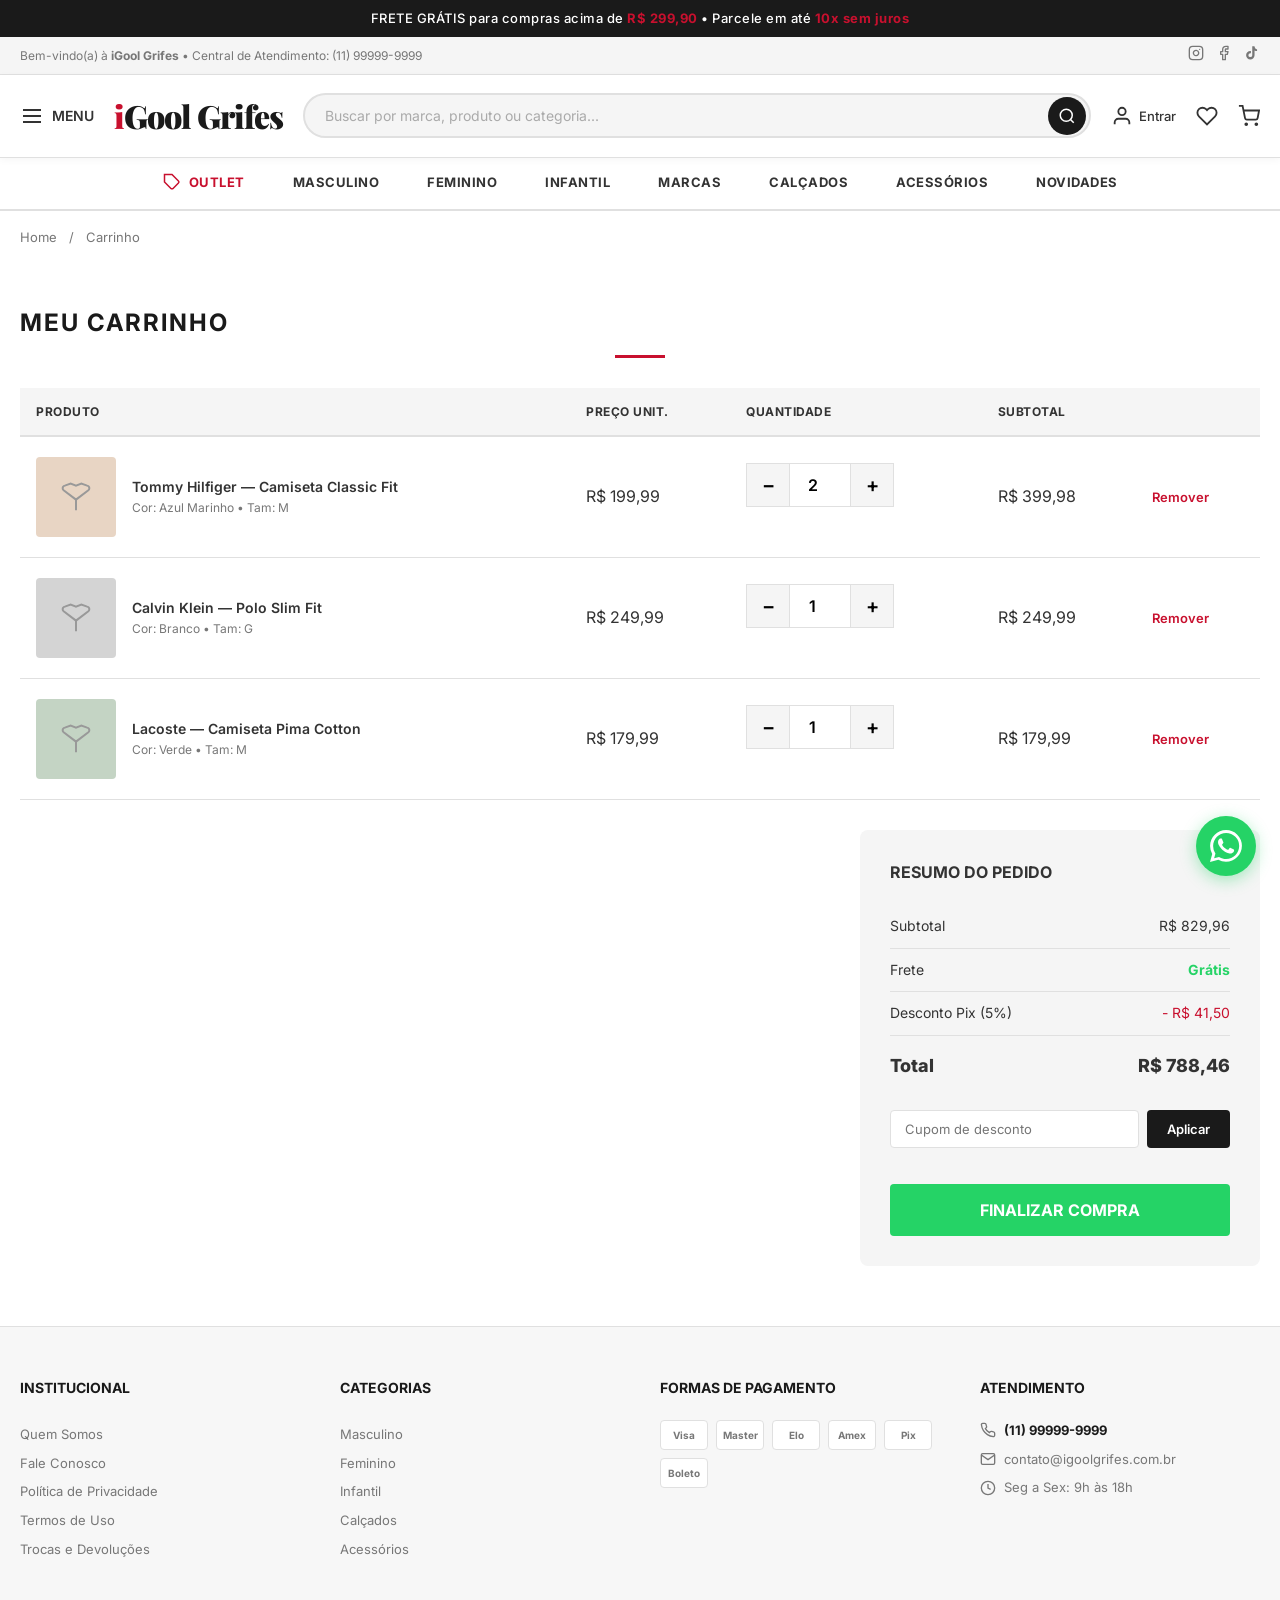
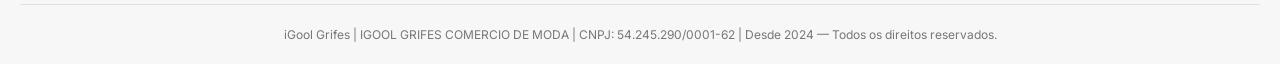
==== commit fccad0e1: "Atualizar todas as páginas com CNPJ e produtos.json" ====
--- a/carrinho.html
+++ b/carrinho.html
@@ -267,7 +267,7 @@
         </div>
       </div>
       <div class="footer-bottom">
-        &copy; 2024 <strong><i style="color:#c8102e; font-style:normal;">i</i>Gool Grifes</strong>. Todos os direitos reservados. CNPJ: 00.000.000/0001-00
+        iGool Grifes | IGOOL GRIFES COMERCIO DE MODA | CNPJ: 54.245.290/0001-62 | Desde 2024 &mdash; Todos os direitos reservados.
       </div>
     </div>
   </footer>
